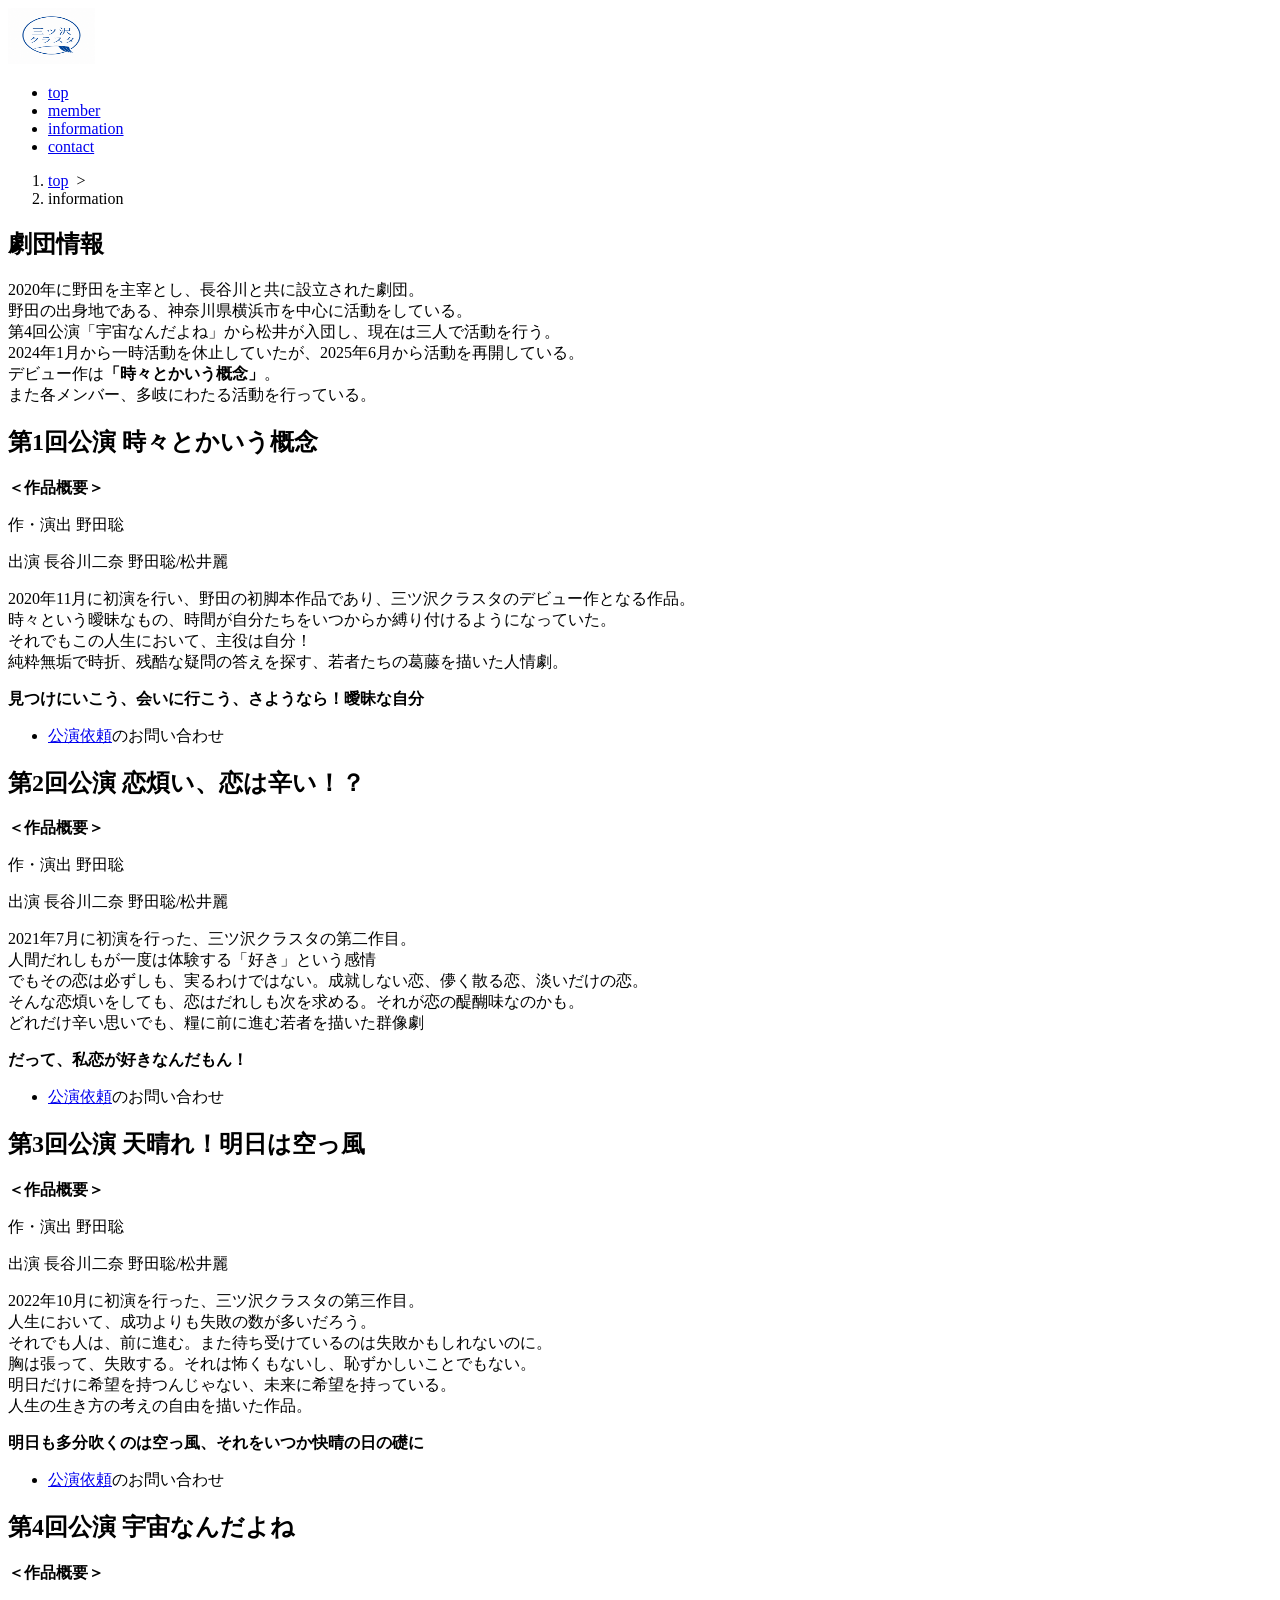
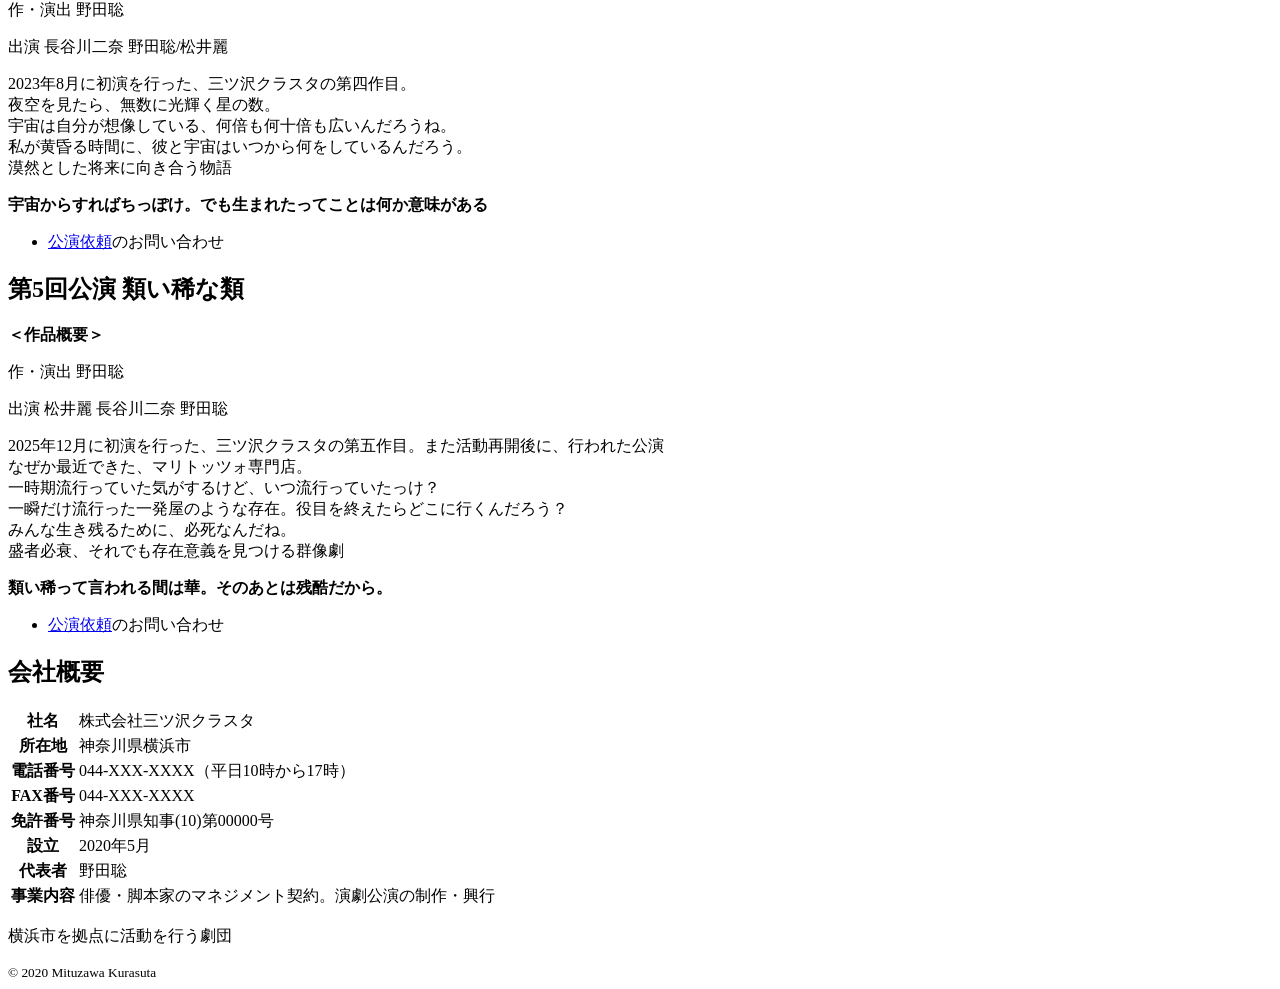
==== company.html @ db75e90a "Add files via upload" ====
<!DOCTYPE html>
<html lang="ja">

<head>
    <meta charset="UTF-8">
    <title>トップページ：三ツ沢クラスタ</title>
    <link rel="stylesheet" href="css./mystyle.css">
    <meta name="description" content="神奈川県横浜市を拠点に活動する劇団">
    <meta name="viewport" content="width=device-width">
</head>

<body>
    <header>
        <div class="header-in">
            <img src="pic/logo.png" width="87" height="56" alt="三ツ沢クラスタ">
            <nav>
                <ul>
                    <li><a href="index.html">top</a></li>
                    <li><a href="point.html">member</a></li>
                    <li><a href="company.html">information</a></li>
                    <li><a href="contact.html">contact</a></li>
                </ul>
            </nav>
        </div>
    </header>
    <article class="page">
        <ol>
            <li><a href="index.html">top</a>&nbsp;&nbsp;&gt;</li>
            <li>information</li>
        </ol>
        <h1 class="sub-h1">劇団情報</h1>
        <p>2020年に野田を主宰とし、長谷川と共に設立された劇団。
            <br>野田の出身地である、神奈川県横浜市を中心に活動をしている。
            <br>第4回公演「宇宙なんだよね」から松井が入団し、現在は三人で活動を行う。
            <br>2024年1月から一時活動を休止していたが、2025年6月から活動を再開している。
            <br>デビュー作は<strong>「時々とかいう概念」</strong>。
            <br>また各メンバー、多岐にわたる活動を行っている。
        </p>
        <section>
            <h2>第1回公演 <strong>時々とかいう概念</strong></h2>
                        <p><strong>＜作品概要＞</strong></p>

            
            <p>
                作・演出 野田聡
            </p>
            <p>
                出演 長谷川二奈 野田聡/松井麗
            </p>
            <p>
            2020年11月に初演を行い、野田の初脚本作品であり、三ツ沢クラスタのデビュー作となる作品。
            <br>時々という曖昧なもの、時間が自分たちをいつからか縛り付けるようになっていた。
            <br>それでもこの人生において、主役は自分！
            <br>純粋無垢で時折、残酷な疑問の答えを探す、若者たちの葛藤を描いた人情劇。
            </p>
            <p><strong>見つけにいこう、会いに行こう、さようなら！曖昧な自分</strong></p>
            <ul>
                <li><a href="contact.html">公演依頼</a>のお問い合わせ</li>
            </ul>
        </section>

<section>
            <h2>第2回公演 <strong>恋煩い、恋は辛い！？</strong></h2>
                        <p><strong>＜作品概要＞</strong></p>

            <p>
                作・演出 野田聡
            </p>
            <p>
                出演 長谷川二奈 野田聡/松井麗
            </p>
            <p>
               2021年7月に初演を行った、三ツ沢クラスタの第二作目。
               <br>
               人間だれしもが一度は体験する「好き」という感情
                <br>
                でもその恋は必ずしも、実るわけではない。成就しない恋、儚く散る恋、淡いだけの恋。
                <br>
                そんな恋煩いをしても、恋はだれしも次を求める。それが恋の醍醐味なのかも。
                <br>
                どれだけ辛い思いでも、糧に前に進む若者を描いた群像劇
    
            </p>
            <p><strong>だって、私恋が好きなんだもん！</strong></p>
            <ul>
                <li><a href="contact.html">公演依頼</a>のお問い合わせ</li>
            </ul>
        </section>
        <section>
            <h2>第3回公演 <strong>天晴れ！明日は空っ風</strong></h2>
                        <p><strong>＜作品概要＞</strong></p>

            <p>
                作・演出 野田聡
            </p>
            <p>
                出演 長谷川二奈 野田聡/松井麗
            </p>
            <p>
               2022年10月に初演を行った、三ツ沢クラスタの第三作目。
               <br>
               人生において、成功よりも失敗の数が多いだろう。
                <br>
               それでも人は、前に進む。また待ち受けているのは失敗かもしれないのに。
                <br>
                胸は張って、失敗する。それは怖くもないし、恥ずかしいことでもない。
                <br>
                明日だけに希望を持つんじゃない、未来に希望を持っている。
                <br>
                人生の生き方の考えの自由を描いた作品。
    
            </p>
            <p><strong>明日も多分吹くのは空っ風、それをいつか快晴の日の礎に</strong></p>
            <ul>
                <li><a href="contact.html">公演依頼</a>のお問い合わせ</li>
            </ul>
        </section>
        <section>
            <h2>第4回公演 <strong>宇宙なんだよね</strong></h2>
                        <p><strong>＜作品概要＞</strong></p>

                        <p>
                作・演出 野田聡
            </p>
            <p>
                出演 長谷川二奈 野田聡/松井麗
            </p>
            <p>
               2023年8月に初演を行った、三ツ沢クラスタの第四作目。
               <br>
               夜空を見たら、無数に光輝く星の数。
                <br>
               宇宙は自分が想像している、何倍も何十倍も広いんだろうね。
                <br>
                私が黄昏る時間に、彼と宇宙はいつから何をしているんだろう。
            
                <br>
                漠然とした将来に向き合う物語
    
            </p>
            <p><strong>宇宙からすればちっぽけ。でも生まれたってことは何か意味がある</strong></p>
            <ul>
                <li><a href="contact.html">公演依頼</a>のお問い合わせ</li>
                </ul>
        </section>
        <section>
            <h2>第5回公演 <strong>類い稀な類</strong></h2>
                        <p><strong>＜作品概要＞</strong></p>

                        <p>
                作・演出 野田聡
            </p>
            <p>                出演 松井麗 長谷川二奈 野田聡
            </p>
            <p>
               2025年12月に初演を行った、三ツ沢クラスタの第五作目。また活動再開後に、行われた公演
               <br>
               なぜか最近できた、マリトッツォ専門店。
                <br>
               一時期流行っていた気がするけど、いつ流行っていたっけ？
                <br>
                一瞬だけ流行った一発屋のような存在。役目を終えたらどこに行くんだろう？
                <br>
                みんな生き残るために、必死なんだね。
                <br>
                盛者必衰、それでも存在意義を見つける群像劇
    
            </p>
            <p><strong>類い稀って言われる間は華。そのあとは残酷だから。</strong></p>
            <ul>
                <li><a href="contact.html">公演依頼</a>のお問い合わせ</li>
                </ul>
        </section>
        <section>
            <h2>会社概要</h2>
            <table>
                
                <tr>
                    <th>社名</th>
                    <td>株式会社三ツ沢クラスタ</td>
                </tr>
                <tr>
                    <th>所在地</th>
                    <td>神奈川県横浜市</td>
                </tr>
                <tr>
                    <th>電話番号</th>
                    <td>044-XXX-XXXX（平日10時から17時）</td>
                </tr>
                <tr>
                    <th>FAX番号</th>
                    <td>044-XXX-XXXX</td>
                </tr>
                <tr>
                    <th>免許番号</th>
                    <td>神奈川県知事(10)第00000号</td>
                </tr>
                <tr>
                    <th>設立</th>
                    <td>2020年5月</td>
                </tr>
                <tr>
                    <th>代表者</th>
                    <td>野田聡</td>
                </tr>
                <tr>
                    <th>事業内容</th>
                    <td>俳優・脚本家のマネジメント契約。演劇公演の制作・興行</td>
                </tr>
            </table>
        </section>
    </article>
    <footer>
        <p>横浜市を拠点に活動を行う劇団</p>
        <small>&copy; 2020 Mituzawa Kurasuta</small>
    </footer>
</body>

</html>
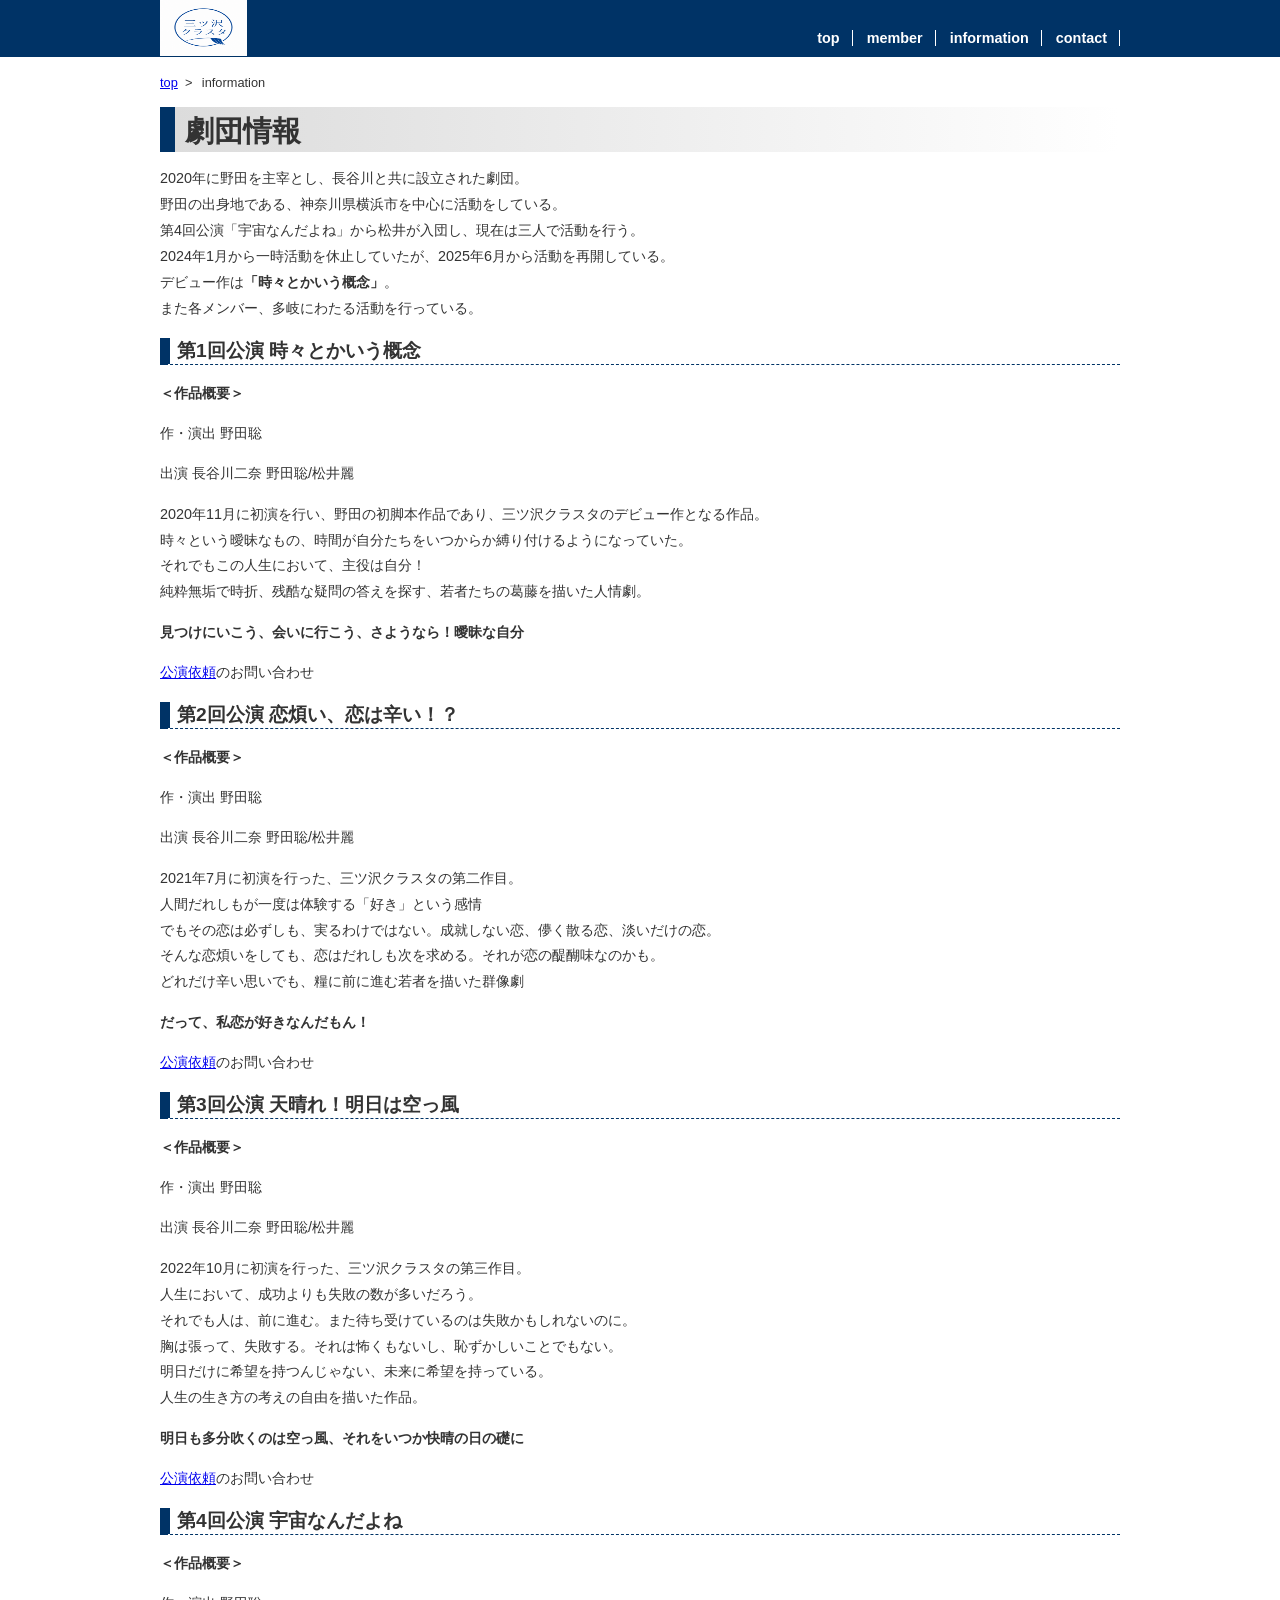
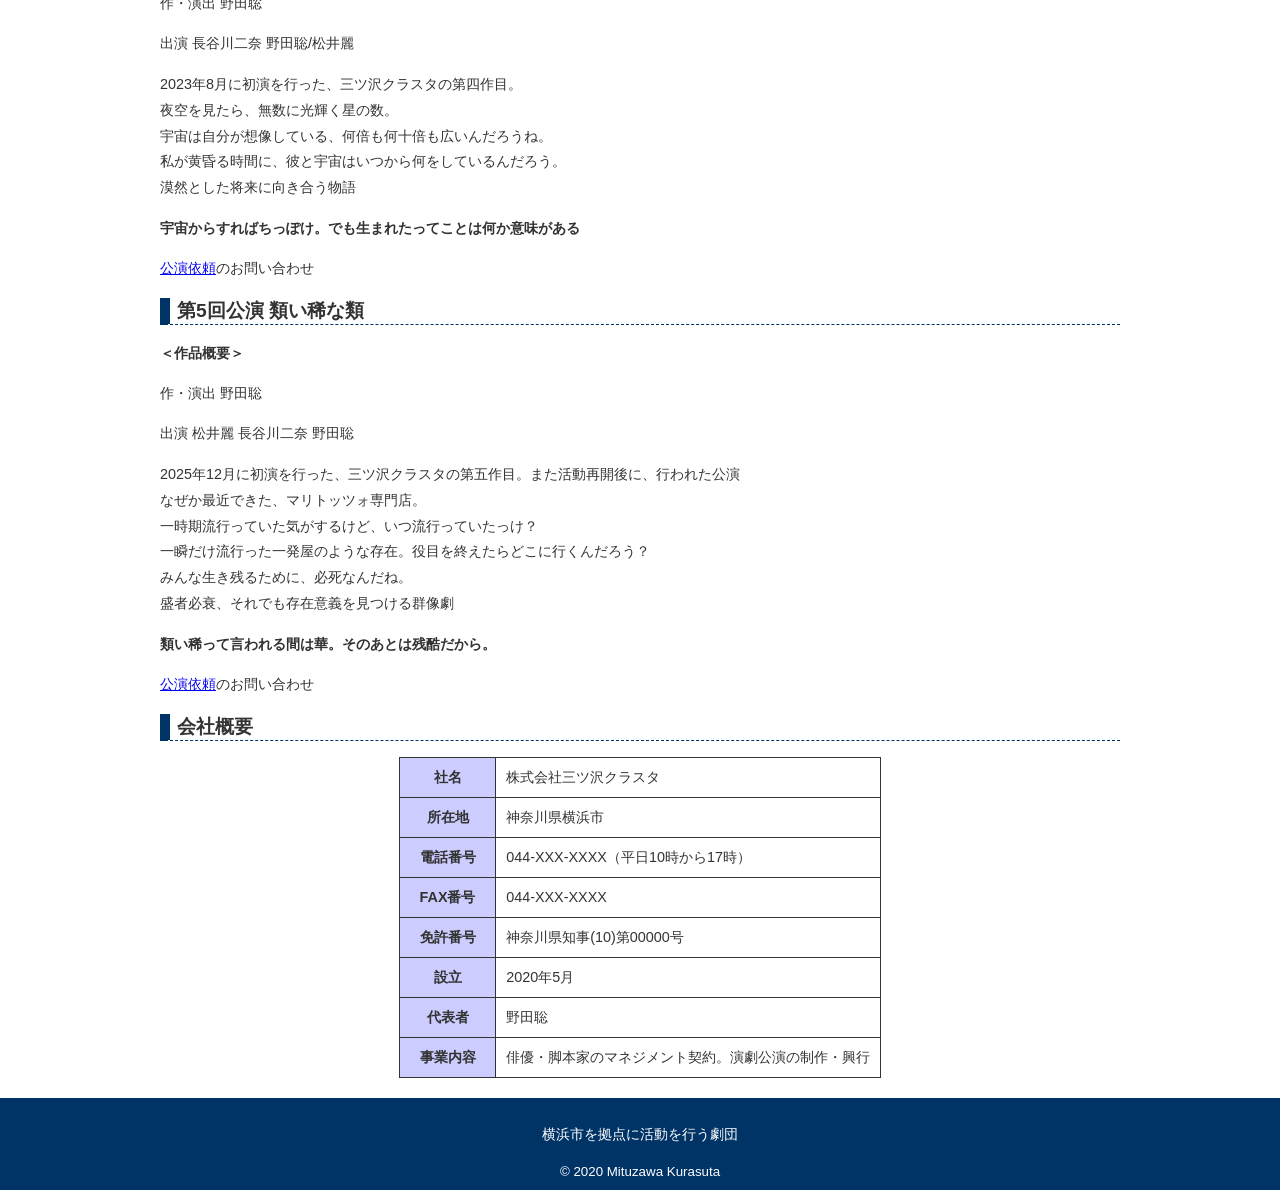
==== commit 2ef0ebc9: "Add files via upload" ====
--- a/company.html
+++ b/company.html
@@ -4,7 +4,7 @@
 <head>
     <meta charset="UTF-8">
     <title>トップページ：三ツ沢クラスタ</title>
-    <link rel="stylesheet" href="css./mystyle.css">
+    <link rel="stylesheet" href="css/mystyle.css">
     <meta name="description" content="神奈川県横浜市を拠点に活動する劇団">
     <meta name="viewport" content="width=device-width">
 </head>
--- a/css/mystyle.css
+++ b/css/mystyle.css
@@ -0,0 +1,273 @@
+@charset "utf-8";
+body{
+	background-color:#ffffff;
+	color:#333333;
+	font-family:"メイリオ","Hiragino Sans",sans-serif;
+	margin:0;
+	padding:0;
+}
+p{
+	font-size:90%;
+	line-height:1.8;
+}
+h1{
+	font-size:180%;
+}
+h2{
+	font-size:120%;
+	border-bottom:1px dashed #003366;
+	border-left:10px solid #003366;
+	padding-left:7px;
+}
+footer{
+	text-align:center;
+	background-color:#003366;
+	color:#ffffff;
+	padding-top:10px;
+	padding-bottom:10px;
+	clear:both;
+}
+article{
+	position:relative;
+	clear:both;
+	width:960px;
+	margin-left:auto;
+	margin-right:auto;
+}
+.catch{
+	position:absolute;
+	top:20px;
+	left:30px;
+	color:#ffffff;
+	text-shadow:0px 5px 10px #000000;
+}
+header{
+	background-color:#003366;
+	color:#ffffff;
+}
+ul{
+	list-style-type:none;
+	padding-left:0;
+	line-height:1.8;
+	font-size:90%;
+}
+ul time{
+	border-radius:10px;
+	background-color:#999999;
+	color:#ffffff;
+	font-size:90%;
+	padding-left:5px;
+	padding-right:5px;
+	margin-right:5px;
+}
+nav ul{
+	font-weight:bold;
+	text-align:right;
+	padding-top:26px;
+	padding-bottom:5px;
+	margin:0;
+}
+nav li{
+	display:inline;
+	padding-left:10px;
+	padding-right:12px;
+	border-right:1px solid #ffffff;
+}
+header img{
+	float:left;
+}
+.header-in{
+	width:960px;
+	margin-left:auto;
+	margin-right:auto;
+}
+.sub-h1{
+	background:linear-gradient(to left,#ffffff,#dcdcdc);
+	padding-top:5px;
+	padding-left:10px;
+	border-left:15px solid #003366;
+	margin:0;
+}
+.point-list{
+	list-style-image:url(../image/list.gif);
+	font-weight:bold;
+	margin-left:30px;
+}
+.point-img{
+	box-shadow:0px 0px 10px 3px #aaaaaa;
+	border-radius:10px;
+	float:right;
+	margin-left:20px;
+	margin-bottom:10px;
+}
+.sentou{
+	clear:both;
+	text-align:right;
+}
+ol li{
+	display:inline;
+	margin-right:5px;
+	font-size:80%;
+}
+ol{
+	padding-left:0;
+}
+.page{
+	padding-left:10px;
+	padding-right:10px;
+}
+nav ul a{
+	text-decoration:none;
+	color:#ffffff;
+}
+nav ul a:hover{
+	color:#ffcc00;
+}
+table{
+	border:1px solid #333333;
+	font-size:90%;
+	margin-left:auto;
+	margin-right:auto;
+	margin-bottom:20px;
+	border-collapse:collapse;
+}
+th{
+	background-color:#ccccff;
+	border:1px solid #333333;
+	padding:10px;
+	width:20%;
+}
+td{
+	border:1px solid #333333;
+	padding:10px;
+}
+caption{
+	caption-side:bottom;
+}
+aside h1{
+	font-size:120%;
+	border-bottom:2px dotted #666666;
+	padding-left:5px;
+	margin:0;
+}
+aside li{
+	border-bottom:1px dotted #666666;
+}
+aside ul{
+	margin:0;
+}
+aside a{
+	display:block;
+	color:#333333;
+	text-decoration:none;
+	padding-top:10px;
+	padding-bottom:10px;
+	padding-left:5px;
+}
+aside a:hover{
+	background-color:#dcdcdc;
+}
+.bukkenmei{
+	display:block;
+	font-size:80%;
+	color:#666666;
+}
+h3{
+	padding-left:10px;
+	border-left:20px solid #00cccc;
+	font-size:105%;
+}
+.select{
+	background-color:#ffcc00;
+}
+.bukken-kiji{
+	float:left;
+	width:75%;
+}
+aside{
+	float:right;
+}
+.form{
+	display:block;
+	width:400px;
+}
+textarea{
+	display:block;
+	width:600px;
+	height:120px;
+}
+button{
+	width:180px;
+	height:50px;
+	padding:10px;
+}
+
+/* 959px以下の場合 */
+@media(max-width:959px){
+header img{
+	float:none;
+}
+nav ul{
+	text-align:left;
+	padding:0;
+	margin-left:10px;
+}
+article{
+	width:auto;
+}
+article img{
+	max-width:100%;
+	height:auto;
+}
+.header-in{
+	width:auto;
+}
+.bukken-kiji{
+	float:none;
+	width:100%;
+}
+aside{
+	float:none;
+}
+}
+
+/* 600px以下の場合 */
+@media(max-width:600px){
+nav li{
+	font-size:75%;
+	padding-left:2px;
+	padding-right:2px;
+}
+footer{
+	font-size:75%;
+}
+.catch{
+	top:5px;
+	left:10px;
+}
+.point-img{
+	float:none;
+}
+th,td{
+	display:block;
+	width:auto;
+}
+video{
+	max-width:100%;
+	height:auto;
+}
+.form,textarea{
+	width:320px;
+}
+}
+
+/* プリント出力 */
+@media print{
+.catch{
+	color:#000000;
+	text-shadow:none;
+}
+footer{
+	color:#000000;
+}
+}
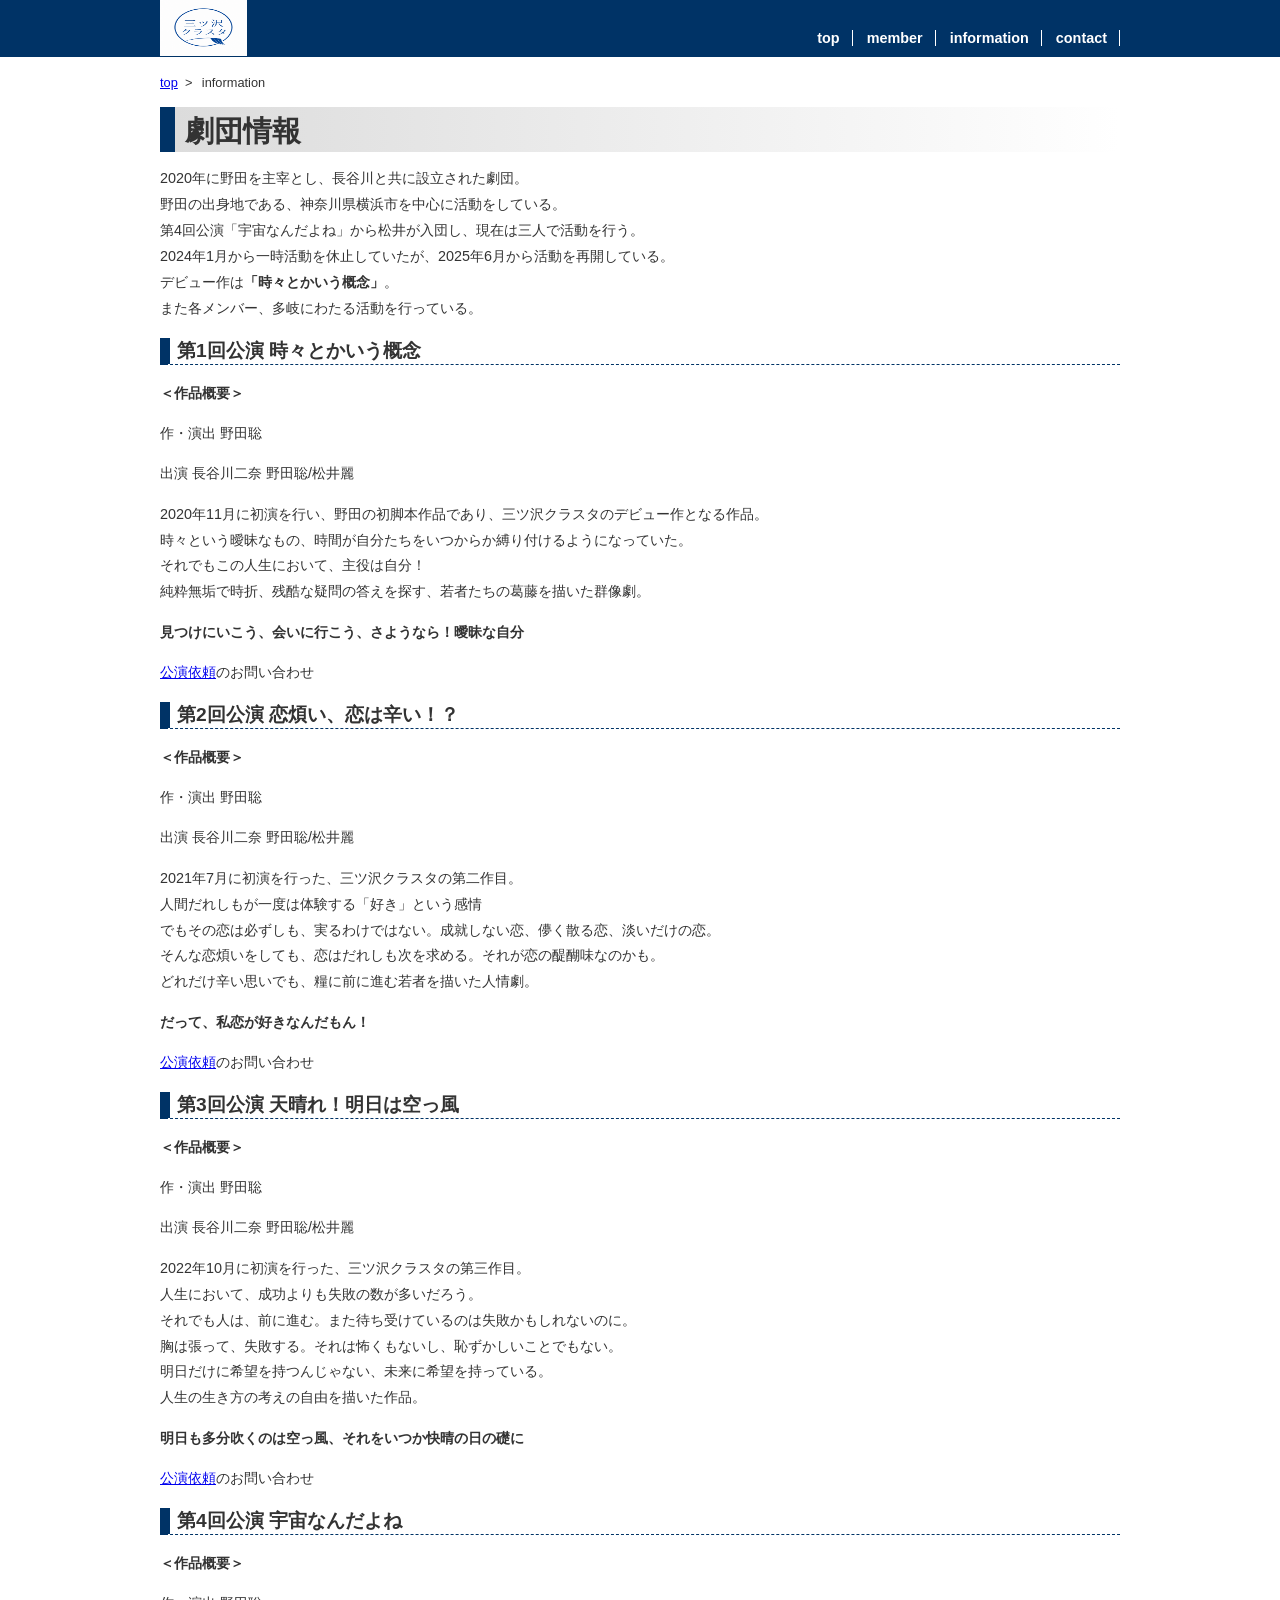
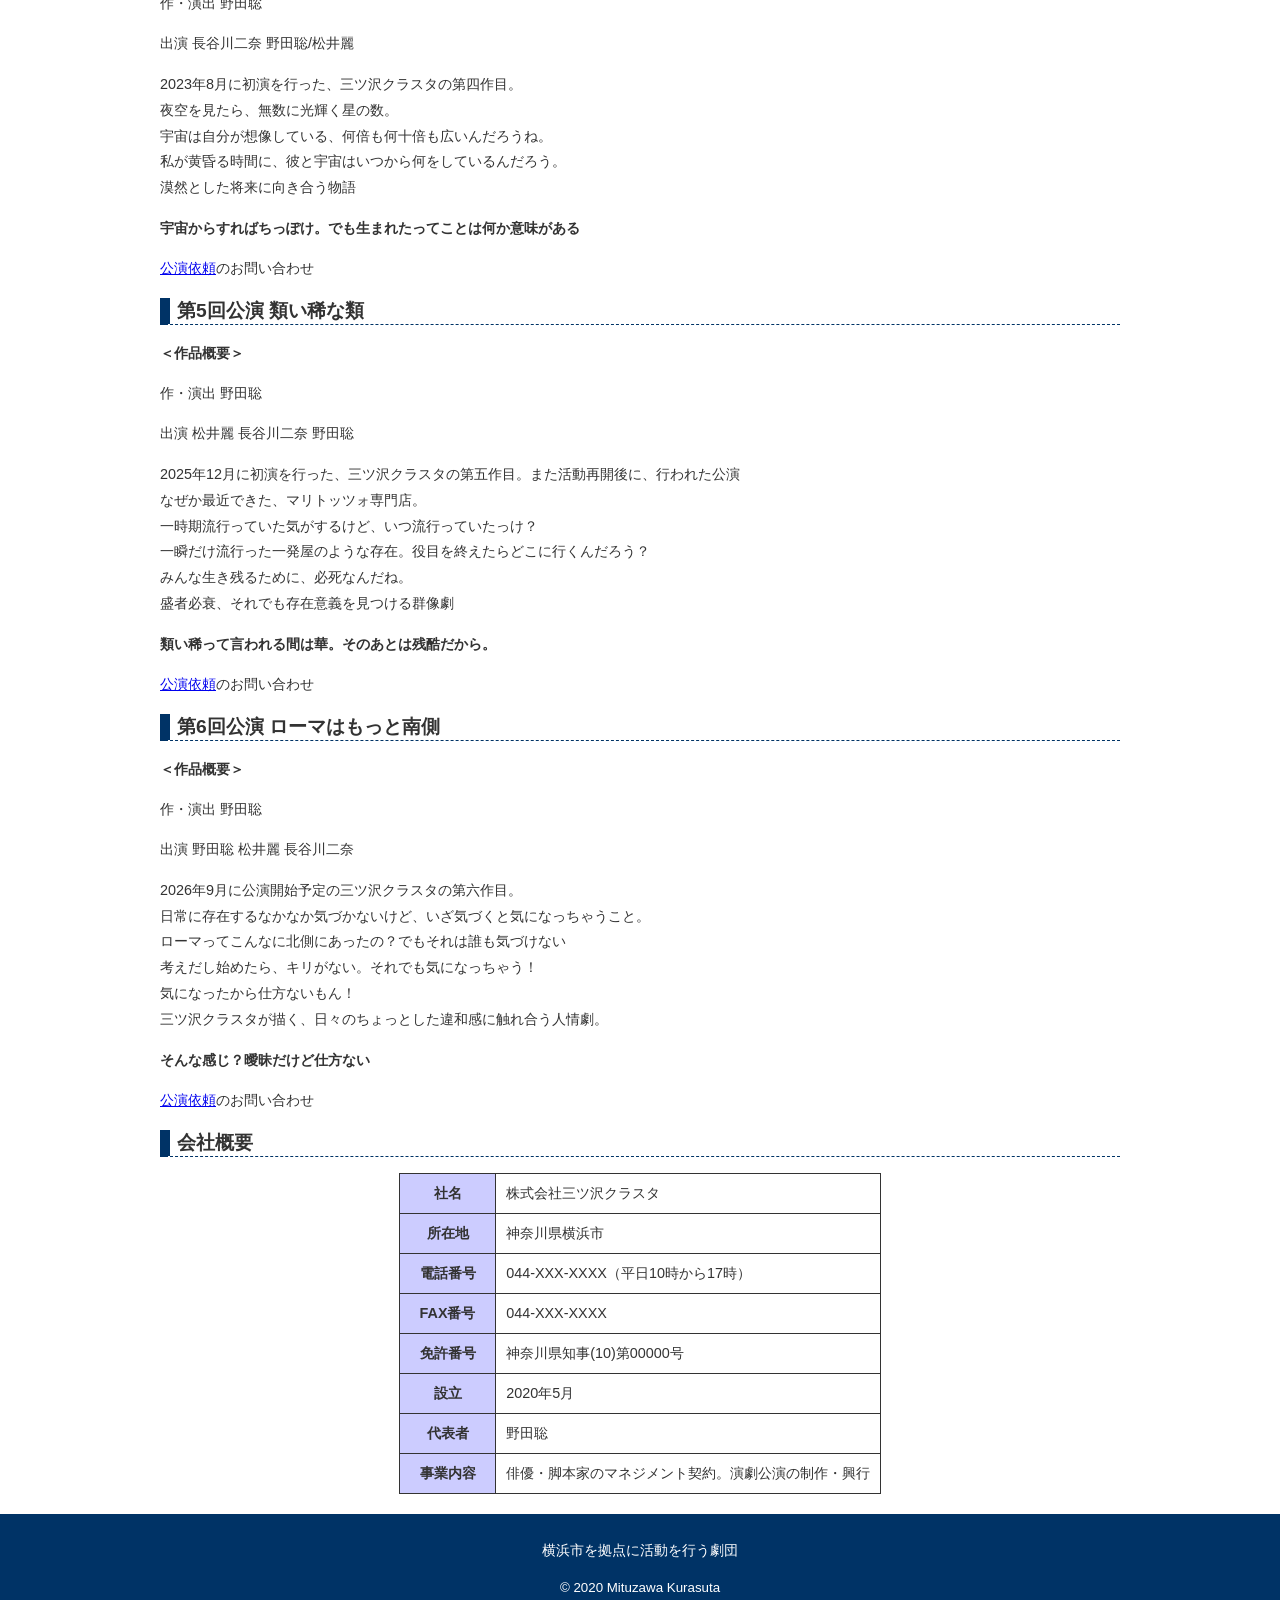
==== commit 32dd7f09: "Add files via upload" ====
--- a/company.html
+++ b/company.html
@@ -51,7 +51,7 @@
             2020年11月に初演を行い、野田の初脚本作品であり、三ツ沢クラスタのデビュー作となる作品。
             <br>時々という曖昧なもの、時間が自分たちをいつからか縛り付けるようになっていた。
             <br>それでもこの人生において、主役は自分！
-            <br>純粋無垢で時折、残酷な疑問の答えを探す、若者たちの葛藤を描いた人情劇。
+            <br>純粋無垢で時折、残酷な疑問の答えを探す、若者たちの葛藤を描いた群像劇。
             </p>
             <p><strong>見つけにいこう、会いに行こう、さようなら！曖昧な自分</strong></p>
             <ul>
@@ -78,7 +78,7 @@
                 <br>
                 そんな恋煩いをしても、恋はだれしも次を求める。それが恋の醍醐味なのかも。
                 <br>
-                どれだけ辛い思いでも、糧に前に進む若者を描いた群像劇
+                どれだけ辛い思いでも、糧に前に進む若者を描いた人情劇。
     
             </p>
             <p><strong>だって、私恋が好きなんだもん！</strong></p>
@@ -170,6 +170,35 @@
             <ul>
                 <li><a href="contact.html">公演依頼</a>のお問い合わせ</li>
                 </ul>
+        </section>
+               <section>
+            <h2>第6回公演 <strong>ローマはもっと南側</strong></h2>
+                        <p><strong>＜作品概要＞</strong></p>
+
+            <p>
+                作・演出 野田聡
+            </p>
+            <p>
+                出演 野田聡 松井麗 長谷川二奈
+            </p>
+            <p>
+               2026年9月に公演開始予定の三ツ沢クラスタの第六作目。
+               <br>
+               日常に存在するなかなか気づかないけど、いざ気づくと気になっちゃうこと。
+                <br>
+               ローマってこんなに北側にあったの？でもそれは誰も気づけない
+                <br>
+                考えだし始めたら、キリがない。それでも気になっちゃう！
+                <br>
+                気になったから仕方ないもん！
+                <br>
+                三ツ沢クラスタが描く、日々のちょっとした違和感に触れ合う人情劇。
+    
+            </p>
+            <p><strong>そんな感じ？曖昧だけど仕方ない</strong></p>
+            <ul>
+                <li><a href="contact.html">公演依頼</a>のお問い合わせ</li>
+            </ul>
         </section>
         <section>
             <h2>会社概要</h2>
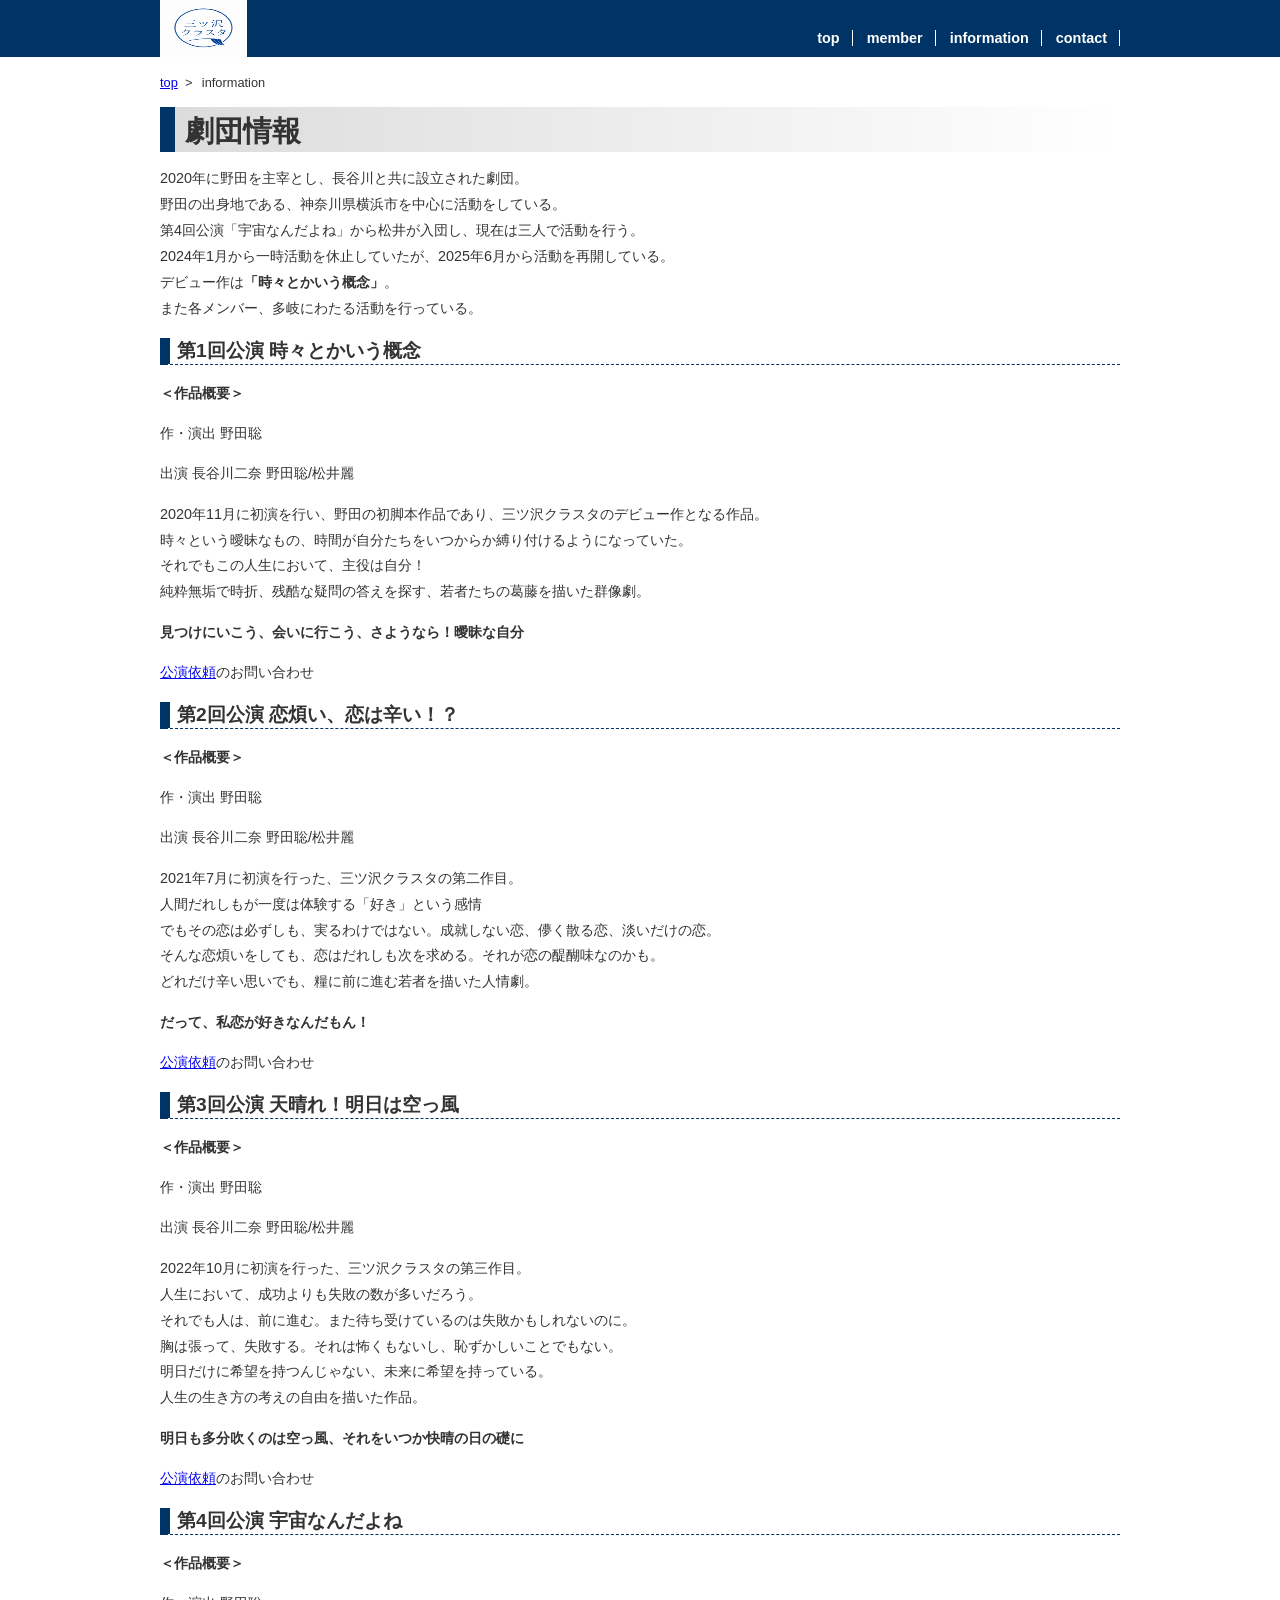
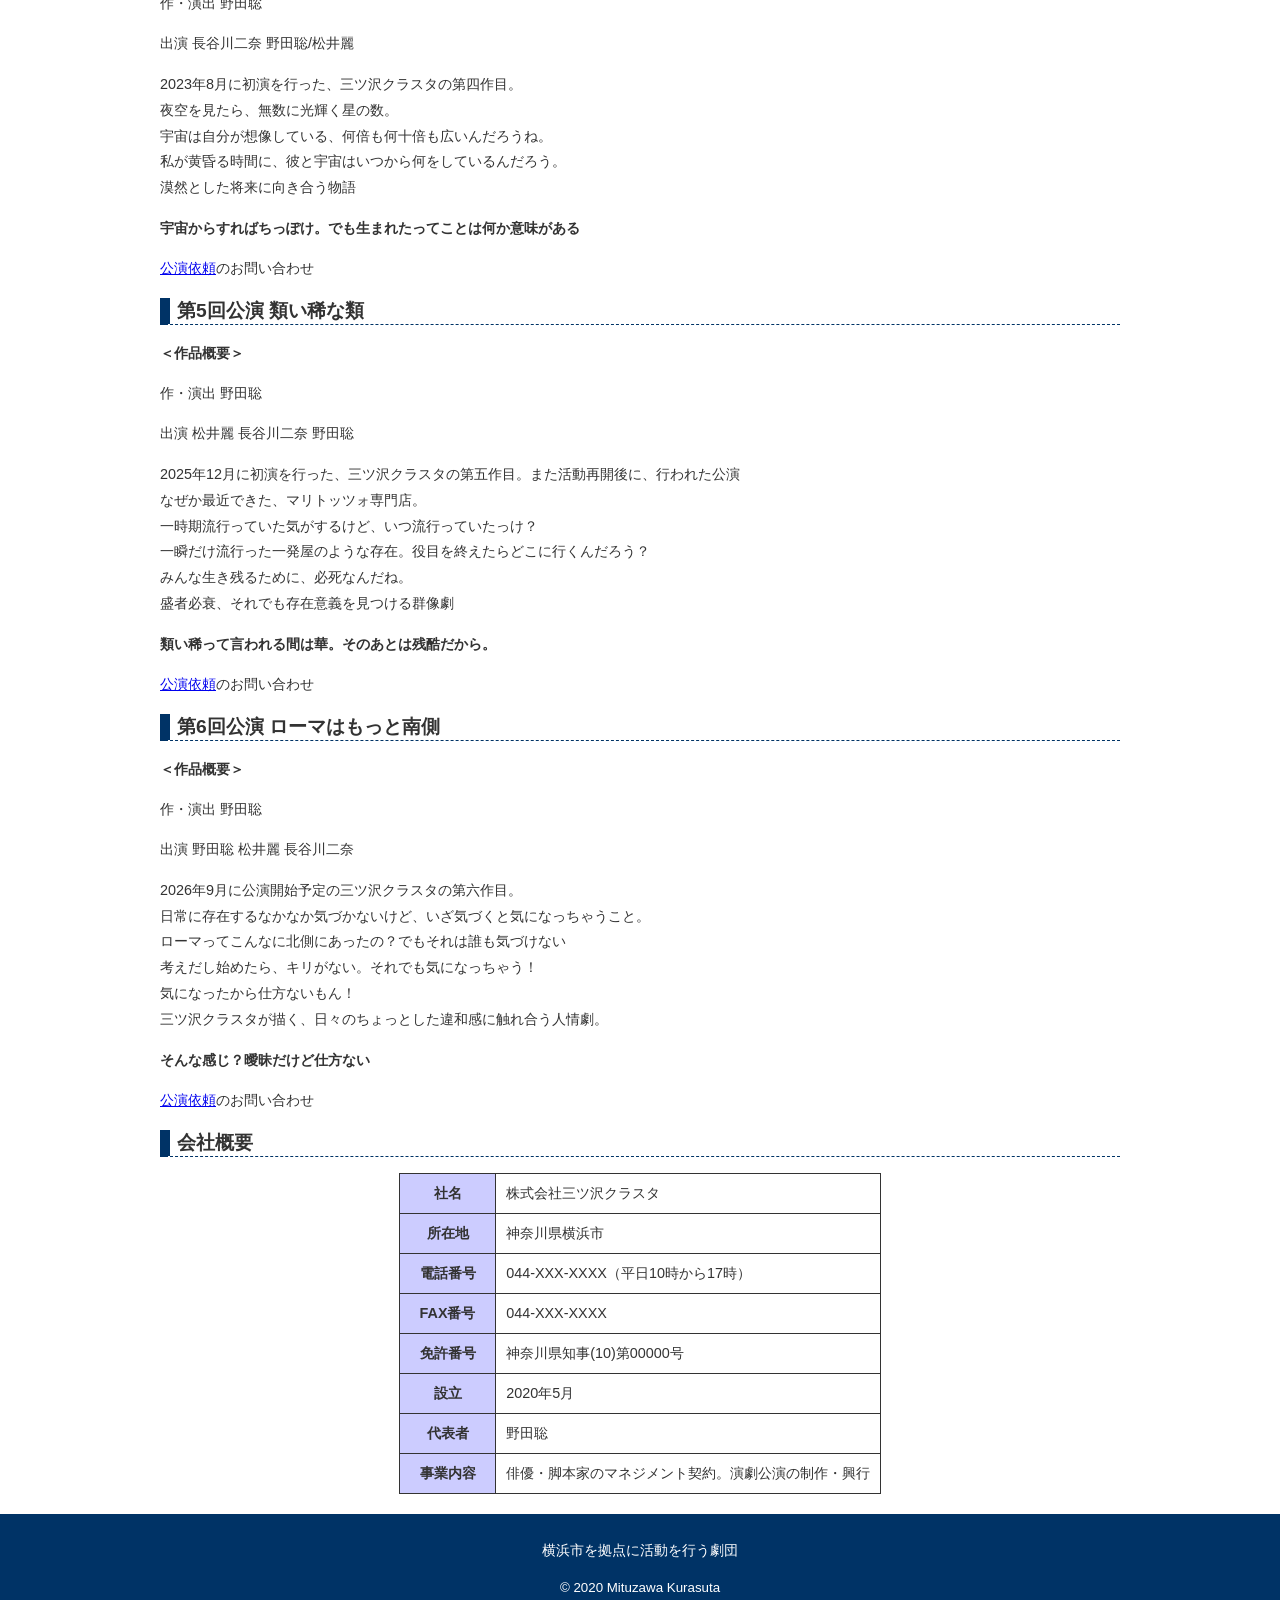
==== commit 20a9c6c0: "Add files via upload" ====
--- a/company.html
+++ b/company.html
@@ -12,7 +12,7 @@
 <body>
     <header>
         <div class="header-in">
-            <img src="pic/logo.png" width="87" height="56" alt="三ツ沢クラスタ">
+            <img src="pic/logo.png" width="87" height="57" alt="三ツ沢クラスタ">
             <nav>
                 <ul>
                     <li><a href="index.html">top</a></li>
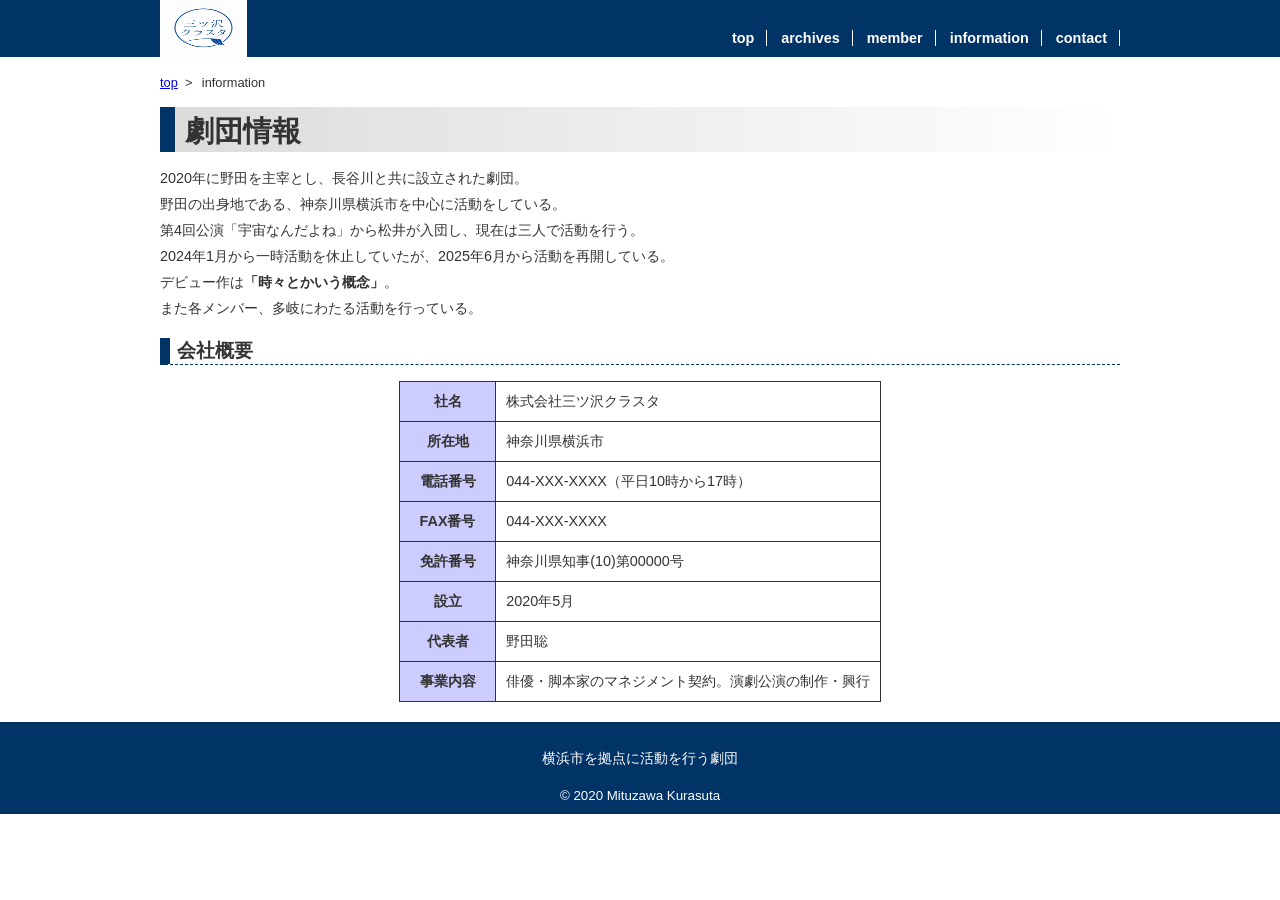
==== commit 27367adc: "Add files via upload" ====
--- a/company.html
+++ b/company.html
@@ -3,7 +3,7 @@
 
 <head>
     <meta charset="UTF-8">
-    <title>トップページ：三ツ沢クラスタ</title>
+    <title>COMPANY</title>
     <link rel="stylesheet" href="css/mystyle.css">
     <meta name="description" content="神奈川県横浜市を拠点に活動する劇団">
     <meta name="viewport" content="width=device-width">
@@ -16,6 +16,7 @@
             <nav>
                 <ul>
                     <li><a href="index.html">top</a></li>
+                     <li><a href="archives.html">archives</a></li>
                     <li><a href="point.html">member</a></li>
                     <li><a href="company.html">information</a></li>
                     <li><a href="contact.html">contact</a></li>
@@ -36,170 +37,7 @@
             <br>デビュー作は<strong>「時々とかいう概念」</strong>。
             <br>また各メンバー、多岐にわたる活動を行っている。
         </p>
-        <section>
-            <h2>第1回公演 <strong>時々とかいう概念</strong></h2>
-                        <p><strong>＜作品概要＞</strong></p>
 
-            
-            <p>
-                作・演出 野田聡
-            </p>
-            <p>
-                出演 長谷川二奈 野田聡/松井麗
-            </p>
-            <p>
-            2020年11月に初演を行い、野田の初脚本作品であり、三ツ沢クラスタのデビュー作となる作品。
-            <br>時々という曖昧なもの、時間が自分たちをいつからか縛り付けるようになっていた。
-            <br>それでもこの人生において、主役は自分！
-            <br>純粋無垢で時折、残酷な疑問の答えを探す、若者たちの葛藤を描いた群像劇。
-            </p>
-            <p><strong>見つけにいこう、会いに行こう、さようなら！曖昧な自分</strong></p>
-            <ul>
-                <li><a href="contact.html">公演依頼</a>のお問い合わせ</li>
-            </ul>
-        </section>
-
-<section>
-            <h2>第2回公演 <strong>恋煩い、恋は辛い！？</strong></h2>
-                        <p><strong>＜作品概要＞</strong></p>
-
-            <p>
-                作・演出 野田聡
-            </p>
-            <p>
-                出演 長谷川二奈 野田聡/松井麗
-            </p>
-            <p>
-               2021年7月に初演を行った、三ツ沢クラスタの第二作目。
-               <br>
-               人間だれしもが一度は体験する「好き」という感情
-                <br>
-                でもその恋は必ずしも、実るわけではない。成就しない恋、儚く散る恋、淡いだけの恋。
-                <br>
-                そんな恋煩いをしても、恋はだれしも次を求める。それが恋の醍醐味なのかも。
-                <br>
-                どれだけ辛い思いでも、糧に前に進む若者を描いた人情劇。
-    
-            </p>
-            <p><strong>だって、私恋が好きなんだもん！</strong></p>
-            <ul>
-                <li><a href="contact.html">公演依頼</a>のお問い合わせ</li>
-            </ul>
-        </section>
-        <section>
-            <h2>第3回公演 <strong>天晴れ！明日は空っ風</strong></h2>
-                        <p><strong>＜作品概要＞</strong></p>
-
-            <p>
-                作・演出 野田聡
-            </p>
-            <p>
-                出演 長谷川二奈 野田聡/松井麗
-            </p>
-            <p>
-               2022年10月に初演を行った、三ツ沢クラスタの第三作目。
-               <br>
-               人生において、成功よりも失敗の数が多いだろう。
-                <br>
-               それでも人は、前に進む。また待ち受けているのは失敗かもしれないのに。
-                <br>
-                胸は張って、失敗する。それは怖くもないし、恥ずかしいことでもない。
-                <br>
-                明日だけに希望を持つんじゃない、未来に希望を持っている。
-                <br>
-                人生の生き方の考えの自由を描いた作品。
-    
-            </p>
-            <p><strong>明日も多分吹くのは空っ風、それをいつか快晴の日の礎に</strong></p>
-            <ul>
-                <li><a href="contact.html">公演依頼</a>のお問い合わせ</li>
-            </ul>
-        </section>
-        <section>
-            <h2>第4回公演 <strong>宇宙なんだよね</strong></h2>
-                        <p><strong>＜作品概要＞</strong></p>
-
-                        <p>
-                作・演出 野田聡
-            </p>
-            <p>
-                出演 長谷川二奈 野田聡/松井麗
-            </p>
-            <p>
-               2023年8月に初演を行った、三ツ沢クラスタの第四作目。
-               <br>
-               夜空を見たら、無数に光輝く星の数。
-                <br>
-               宇宙は自分が想像している、何倍も何十倍も広いんだろうね。
-                <br>
-                私が黄昏る時間に、彼と宇宙はいつから何をしているんだろう。
-            
-                <br>
-                漠然とした将来に向き合う物語
-    
-            </p>
-            <p><strong>宇宙からすればちっぽけ。でも生まれたってことは何か意味がある</strong></p>
-            <ul>
-                <li><a href="contact.html">公演依頼</a>のお問い合わせ</li>
-                </ul>
-        </section>
-        <section>
-            <h2>第5回公演 <strong>類い稀な類</strong></h2>
-                        <p><strong>＜作品概要＞</strong></p>
-
-                        <p>
-                作・演出 野田聡
-            </p>
-            <p>                出演 松井麗 長谷川二奈 野田聡
-            </p>
-            <p>
-               2025年12月に初演を行った、三ツ沢クラスタの第五作目。また活動再開後に、行われた公演
-               <br>
-               なぜか最近できた、マリトッツォ専門店。
-                <br>
-               一時期流行っていた気がするけど、いつ流行っていたっけ？
-                <br>
-                一瞬だけ流行った一発屋のような存在。役目を終えたらどこに行くんだろう？
-                <br>
-                みんな生き残るために、必死なんだね。
-                <br>
-                盛者必衰、それでも存在意義を見つける群像劇
-    
-            </p>
-            <p><strong>類い稀って言われる間は華。そのあとは残酷だから。</strong></p>
-            <ul>
-                <li><a href="contact.html">公演依頼</a>のお問い合わせ</li>
-                </ul>
-        </section>
-               <section>
-            <h2>第6回公演 <strong>ローマはもっと南側</strong></h2>
-                        <p><strong>＜作品概要＞</strong></p>
-
-            <p>
-                作・演出 野田聡
-            </p>
-            <p>
-                出演 野田聡 松井麗 長谷川二奈
-            </p>
-            <p>
-               2026年9月に公演開始予定の三ツ沢クラスタの第六作目。
-               <br>
-               日常に存在するなかなか気づかないけど、いざ気づくと気になっちゃうこと。
-                <br>
-               ローマってこんなに北側にあったの？でもそれは誰も気づけない
-                <br>
-                考えだし始めたら、キリがない。それでも気になっちゃう！
-                <br>
-                気になったから仕方ないもん！
-                <br>
-                三ツ沢クラスタが描く、日々のちょっとした違和感に触れ合う人情劇。
-    
-            </p>
-            <p><strong>そんな感じ？曖昧だけど仕方ない</strong></p>
-            <ul>
-                <li><a href="contact.html">公演依頼</a>のお問い合わせ</li>
-            </ul>
-        </section>
         <section>
             <h2>会社概要</h2>
             <table>
--- a/css/mystyle.css
+++ b/css/mystyle.css
@@ -33,6 +33,7 @@
 	width:960px;
 	margin-left:auto;
 	margin-right:auto;
+	margin-top: 0px;
 }
 .catch{
 	position:absolute;
@@ -148,14 +149,13 @@
 	font-size:120%;
 	border-bottom:2px dotted #666666;
 	padding-left:5px;
+	margin-left: 2000px;
 	margin:0;
 }
 aside li{
 	border-bottom:1px dotted #666666;
 }
-aside ul{
-	margin:0;
-}
+
 aside a{
 	display:block;
 	color:#333333;
@@ -167,7 +167,7 @@
 aside a:hover{
 	background-color:#dcdcdc;
 }
-.bukkenmei{
+.sakuhinmei{
 	display:block;
 	font-size:80%;
 	color:#666666;
@@ -180,8 +180,8 @@
 .select{
 	background-color:#ffcc00;
 }
-.bukken-kiji{
-	float:left;
+.sakuhin-kiji{
+	float:auto;
 	width:75%;
 }
 aside{
@@ -202,6 +202,7 @@
 	padding:10px;
 }
 
+
 /* 959px以下の場合 */
 @media(max-width:959px){
 header img{
@@ -222,7 +223,7 @@
 .header-in{
 	width:auto;
 }
-.bukken-kiji{
+.sakuhin-kiji{
 	float:none;
 	width:100%;
 }
@@ -270,4 +271,4 @@
 footer{
 	color:#000000;
 }
-}+}
